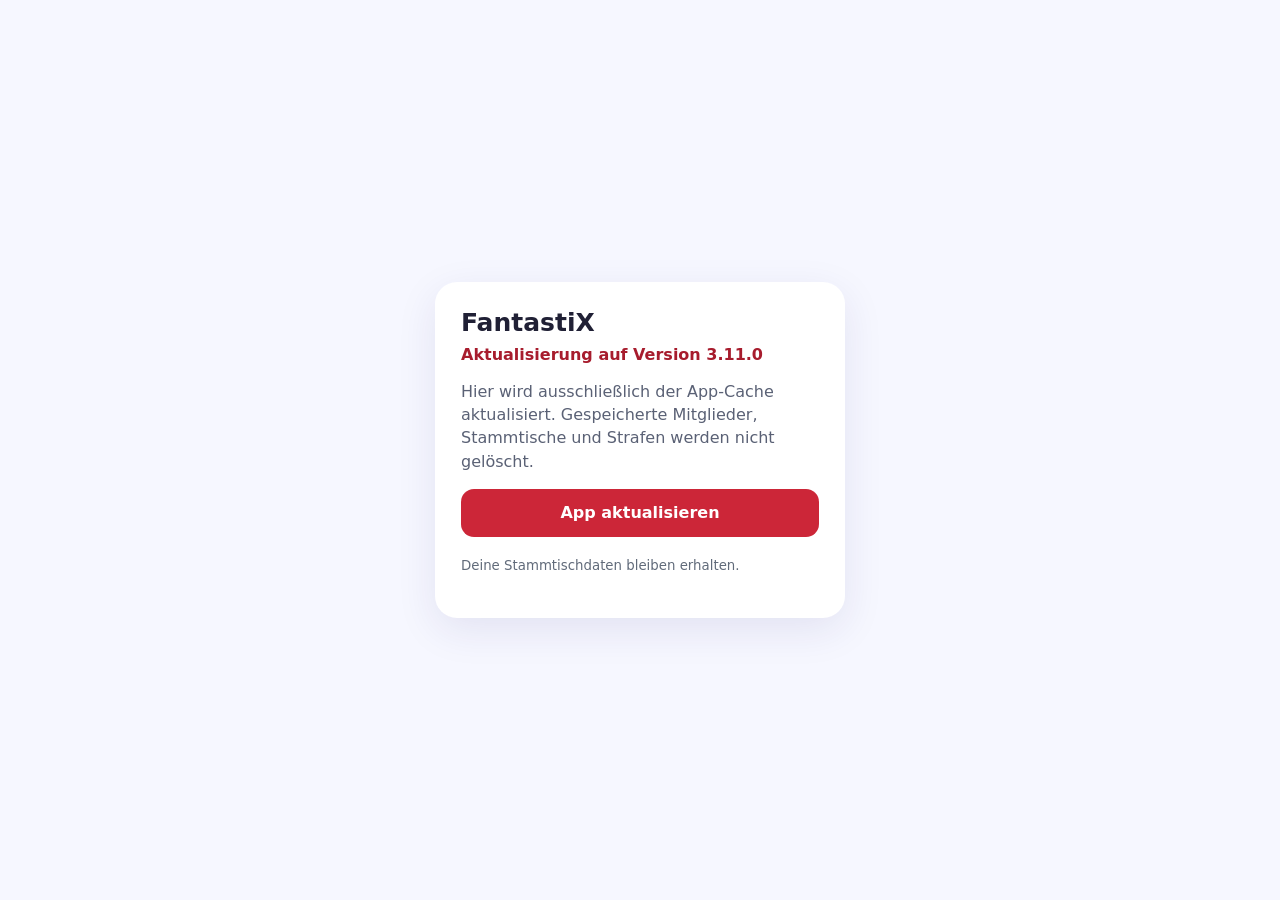
==== aktualisieren.html @ 8cd994e5 "Add files via upload" ====
<!doctype html>
<html lang="de"><head><meta charset="utf-8"><meta name="viewport" content="width=device-width,initial-scale=1"><title>FantastiX aktualisieren</title><meta name="theme-color" content="#cc2638"><style>
*{box-sizing:border-box}body{font:16px system-ui,-apple-system,sans-serif;background:#f6f7ff;color:#202035;margin:0;min-height:100dvh;display:grid;place-items:center;padding:22px}.card{background:white;border-radius:22px;padding:26px;max-width:410px;width:100%;box-shadow:0 12px 40px #28227518}h1{font-size:25px;margin:0 0 8px}p{color:#5a6175;line-height:1.45}button{border:0;border-radius:13px;background:#cc2638;color:white;font:700 16px system-ui;padding:14px 18px;width:100%;min-height:48px}small{color:#616b7a}strong{color:#a71c2d}
</style></head><body><div class="card"><h1>FantastiX</h1><strong>Aktualisierung auf Version 3.11.0</strong><p>Hier wird ausschließlich der App-Cache aktualisiert. Gespeicherte Mitglieder, Stammtische und Strafen werden nicht gelöscht.</p><button id="refresh">App aktualisieren</button><p id="message" role="status"><small>Deine Stammtischdaten bleiben erhalten.</small></p></div><script>
document.getElementById('refresh').addEventListener('click',async()=>{
const button=document.getElementById('refresh'),message=document.getElementById('message');button.disabled=true;message.textContent='Aktualisierung läuft …';
try{
if('serviceWorker' in navigator){const regs=await navigator.serviceWorker.getRegistrations();await Promise.all(regs.filter(r=>r.scope===new URL('./',location.href).href).map(r=>r.unregister()));}
if('caches' in window){const keys=await caches.keys();await Promise.all(keys.filter(k=>k.startsWith('stammtisch-plus-')||k.startsWith('fantastix-')).map(k=>caches.delete(k)));}
message.textContent='Aktualisiert. Die App wird geöffnet …';
location.replace('./?v=3.11.0&refresh='+Date.now());
}catch(err){message.textContent='Cache konnte nicht vollständig erneuert werden: '+String(err?.message||err);button.disabled=false;}
});
</script></body></html>
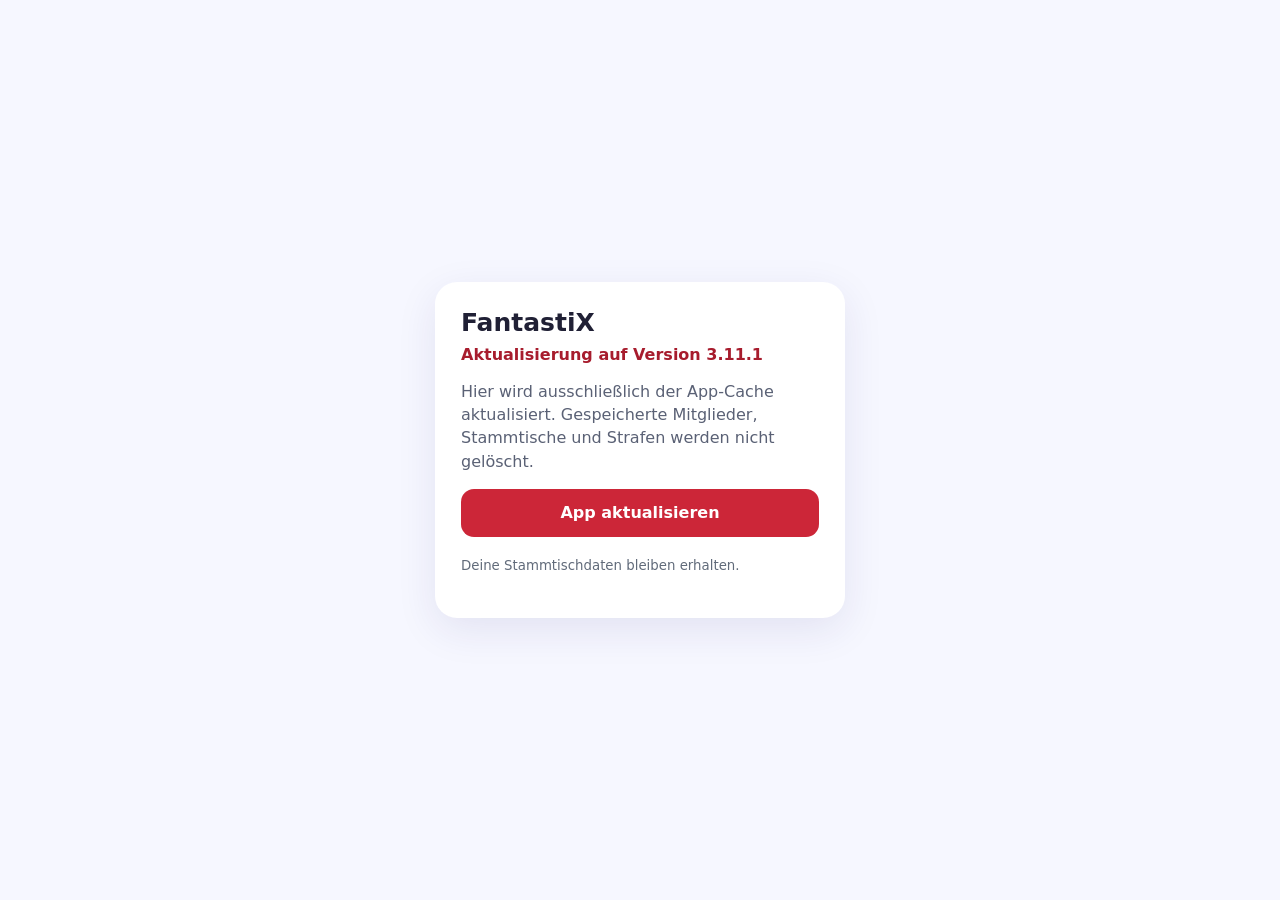
==== commit faf0d67c: "Add files via upload" ====
--- a/aktualisieren.html
+++ b/aktualisieren.html
@@ -1,14 +1,14 @@
 <!doctype html>
 <html lang="de"><head><meta charset="utf-8"><meta name="viewport" content="width=device-width,initial-scale=1"><title>FantastiX aktualisieren</title><meta name="theme-color" content="#cc2638"><style>
 *{box-sizing:border-box}body{font:16px system-ui,-apple-system,sans-serif;background:#f6f7ff;color:#202035;margin:0;min-height:100dvh;display:grid;place-items:center;padding:22px}.card{background:white;border-radius:22px;padding:26px;max-width:410px;width:100%;box-shadow:0 12px 40px #28227518}h1{font-size:25px;margin:0 0 8px}p{color:#5a6175;line-height:1.45}button{border:0;border-radius:13px;background:#cc2638;color:white;font:700 16px system-ui;padding:14px 18px;width:100%;min-height:48px}small{color:#616b7a}strong{color:#a71c2d}
-</style></head><body><div class="card"><h1>FantastiX</h1><strong>Aktualisierung auf Version 3.11.0</strong><p>Hier wird ausschließlich der App-Cache aktualisiert. Gespeicherte Mitglieder, Stammtische und Strafen werden nicht gelöscht.</p><button id="refresh">App aktualisieren</button><p id="message" role="status"><small>Deine Stammtischdaten bleiben erhalten.</small></p></div><script>
+</style></head><body><div class="card"><h1>FantastiX</h1><strong>Aktualisierung auf Version 3.11.1</strong><p>Hier wird ausschließlich der App-Cache aktualisiert. Gespeicherte Mitglieder, Stammtische und Strafen werden nicht gelöscht.</p><button id="refresh">App aktualisieren</button><p id="message" role="status"><small>Deine Stammtischdaten bleiben erhalten.</small></p></div><script>
 document.getElementById('refresh').addEventListener('click',async()=>{
 const button=document.getElementById('refresh'),message=document.getElementById('message');button.disabled=true;message.textContent='Aktualisierung läuft …';
 try{
 if('serviceWorker' in navigator){const regs=await navigator.serviceWorker.getRegistrations();await Promise.all(regs.filter(r=>r.scope===new URL('./',location.href).href).map(r=>r.unregister()));}
 if('caches' in window){const keys=await caches.keys();await Promise.all(keys.filter(k=>k.startsWith('stammtisch-plus-')||k.startsWith('fantastix-')).map(k=>caches.delete(k)));}
 message.textContent='Aktualisiert. Die App wird geöffnet …';
-location.replace('./?v=3.11.0&refresh='+Date.now());
+location.replace('./?v=3.11.1&refresh='+Date.now());
 }catch(err){message.textContent='Cache konnte nicht vollständig erneuert werden: '+String(err?.message||err);button.disabled=false;}
 });
 </script></body></html>
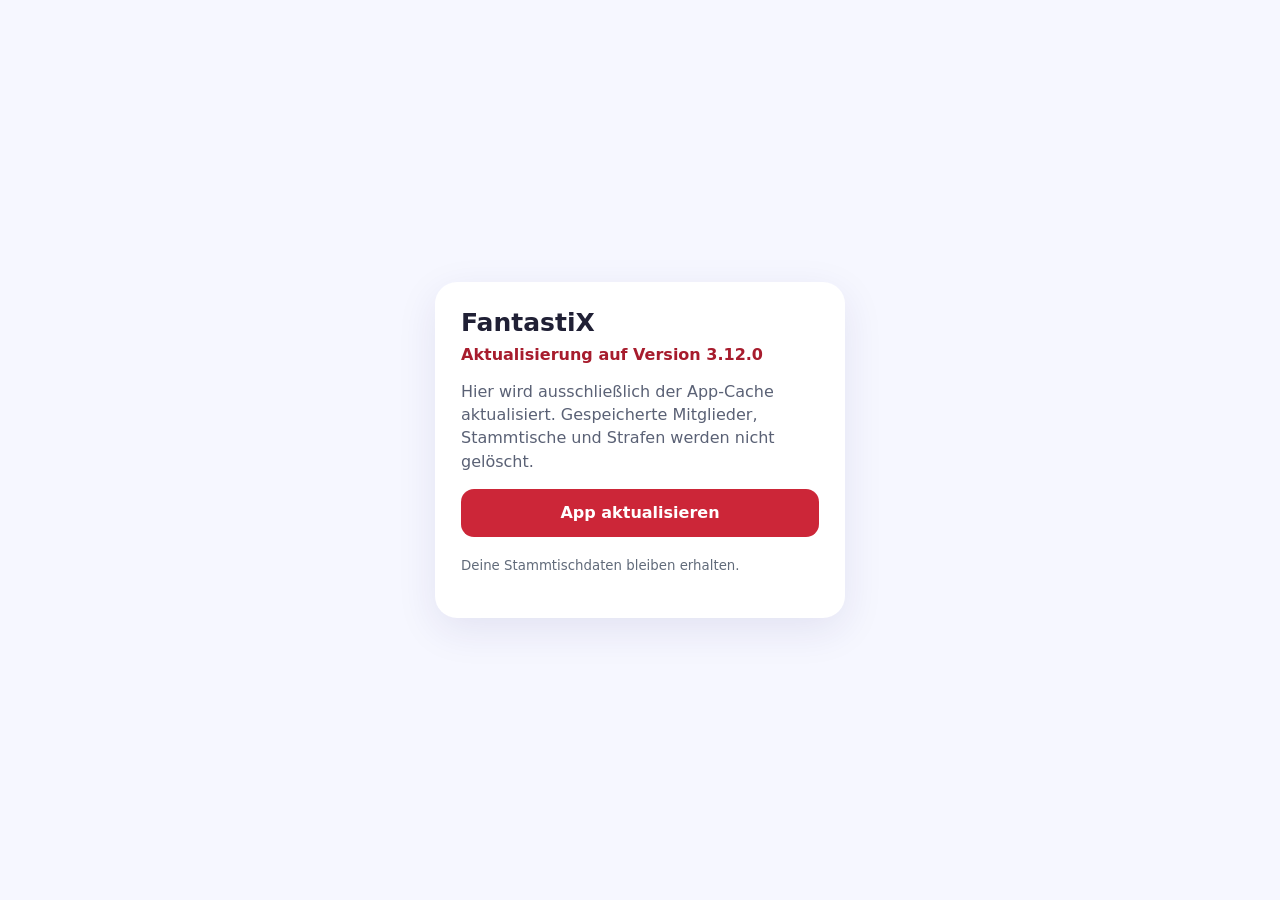
==== commit 966f99f4: "Add files via upload" ====
--- a/aktualisieren.html
+++ b/aktualisieren.html
@@ -1,14 +1,14 @@
 <!doctype html>
 <html lang="de"><head><meta charset="utf-8"><meta name="viewport" content="width=device-width,initial-scale=1"><title>FantastiX aktualisieren</title><meta name="theme-color" content="#cc2638"><style>
 *{box-sizing:border-box}body{font:16px system-ui,-apple-system,sans-serif;background:#f6f7ff;color:#202035;margin:0;min-height:100dvh;display:grid;place-items:center;padding:22px}.card{background:white;border-radius:22px;padding:26px;max-width:410px;width:100%;box-shadow:0 12px 40px #28227518}h1{font-size:25px;margin:0 0 8px}p{color:#5a6175;line-height:1.45}button{border:0;border-radius:13px;background:#cc2638;color:white;font:700 16px system-ui;padding:14px 18px;width:100%;min-height:48px}small{color:#616b7a}strong{color:#a71c2d}
-</style></head><body><div class="card"><h1>FantastiX</h1><strong>Aktualisierung auf Version 3.11.1</strong><p>Hier wird ausschließlich der App-Cache aktualisiert. Gespeicherte Mitglieder, Stammtische und Strafen werden nicht gelöscht.</p><button id="refresh">App aktualisieren</button><p id="message" role="status"><small>Deine Stammtischdaten bleiben erhalten.</small></p></div><script>
+</style></head><body><div class="card"><h1>FantastiX</h1><strong>Aktualisierung auf Version 3.12.0</strong><p>Hier wird ausschließlich der App-Cache aktualisiert. Gespeicherte Mitglieder, Stammtische und Strafen werden nicht gelöscht.</p><button id="refresh">App aktualisieren</button><p id="message" role="status"><small>Deine Stammtischdaten bleiben erhalten.</small></p></div><script>
 document.getElementById('refresh').addEventListener('click',async()=>{
 const button=document.getElementById('refresh'),message=document.getElementById('message');button.disabled=true;message.textContent='Aktualisierung läuft …';
 try{
 if('serviceWorker' in navigator){const regs=await navigator.serviceWorker.getRegistrations();await Promise.all(regs.filter(r=>r.scope===new URL('./',location.href).href).map(r=>r.unregister()));}
 if('caches' in window){const keys=await caches.keys();await Promise.all(keys.filter(k=>k.startsWith('stammtisch-plus-')||k.startsWith('fantastix-')).map(k=>caches.delete(k)));}
 message.textContent='Aktualisiert. Die App wird geöffnet …';
-location.replace('./?v=3.11.1&refresh='+Date.now());
+location.replace('./?v=3.12.0&refresh='+Date.now());
 }catch(err){message.textContent='Cache konnte nicht vollständig erneuert werden: '+String(err?.message||err);button.disabled=false;}
 });
 </script></body></html>
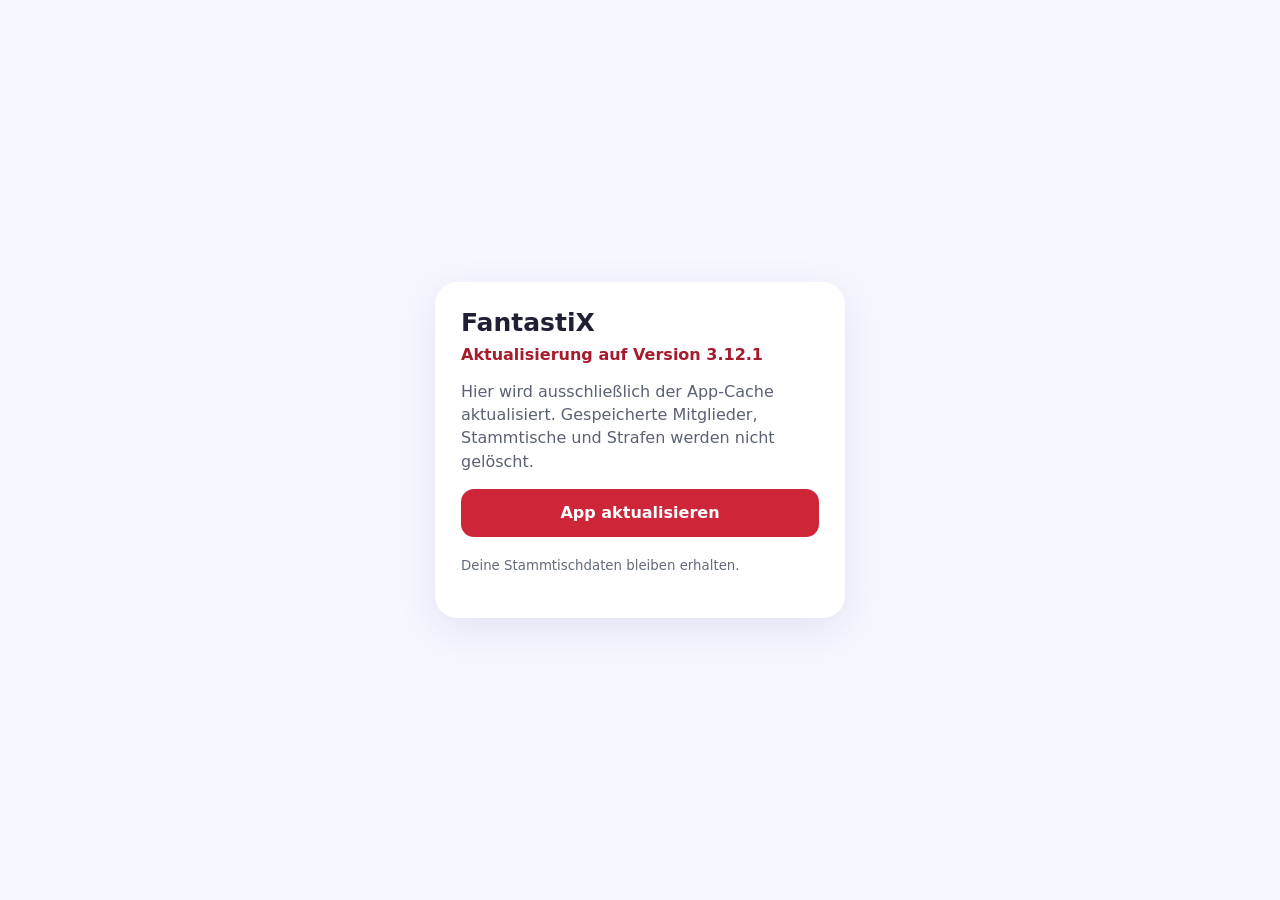
==== commit fe3d3122: "Add files via upload" ====
--- a/aktualisieren.html
+++ b/aktualisieren.html
@@ -1,14 +1,14 @@
 <!doctype html>
 <html lang="de"><head><meta charset="utf-8"><meta name="viewport" content="width=device-width,initial-scale=1"><title>FantastiX aktualisieren</title><meta name="theme-color" content="#cc2638"><style>
 *{box-sizing:border-box}body{font:16px system-ui,-apple-system,sans-serif;background:#f6f7ff;color:#202035;margin:0;min-height:100dvh;display:grid;place-items:center;padding:22px}.card{background:white;border-radius:22px;padding:26px;max-width:410px;width:100%;box-shadow:0 12px 40px #28227518}h1{font-size:25px;margin:0 0 8px}p{color:#5a6175;line-height:1.45}button{border:0;border-radius:13px;background:#cc2638;color:white;font:700 16px system-ui;padding:14px 18px;width:100%;min-height:48px}small{color:#616b7a}strong{color:#a71c2d}
-</style></head><body><div class="card"><h1>FantastiX</h1><strong>Aktualisierung auf Version 3.12.0</strong><p>Hier wird ausschließlich der App-Cache aktualisiert. Gespeicherte Mitglieder, Stammtische und Strafen werden nicht gelöscht.</p><button id="refresh">App aktualisieren</button><p id="message" role="status"><small>Deine Stammtischdaten bleiben erhalten.</small></p></div><script>
+</style></head><body><div class="card"><h1>FantastiX</h1><strong>Aktualisierung auf Version 3.12.1</strong><p>Hier wird ausschließlich der App-Cache aktualisiert. Gespeicherte Mitglieder, Stammtische und Strafen werden nicht gelöscht.</p><button id="refresh">App aktualisieren</button><p id="message" role="status"><small>Deine Stammtischdaten bleiben erhalten.</small></p></div><script>
 document.getElementById('refresh').addEventListener('click',async()=>{
 const button=document.getElementById('refresh'),message=document.getElementById('message');button.disabled=true;message.textContent='Aktualisierung läuft …';
 try{
-if('serviceWorker' in navigator){const regs=await navigator.serviceWorker.getRegistrations();await Promise.all(regs.filter(r=>r.scope===new URL('./',location.href).href).map(r=>r.unregister()));}
+if('serviceWorker' in navigator){const reg=await navigator.serviceWorker.getRegistration(new URL('./',location.href).href);if(reg)await reg.update();}
 if('caches' in window){const keys=await caches.keys();await Promise.all(keys.filter(k=>k.startsWith('stammtisch-plus-')||k.startsWith('fantastix-')).map(k=>caches.delete(k)));}
 message.textContent='Aktualisiert. Die App wird geöffnet …';
-location.replace('./?v=3.12.0&refresh='+Date.now());
+location.replace('./?v=3.12.1&refresh='+Date.now());
 }catch(err){message.textContent='Cache konnte nicht vollständig erneuert werden: '+String(err?.message||err);button.disabled=false;}
 });
 </script></body></html>
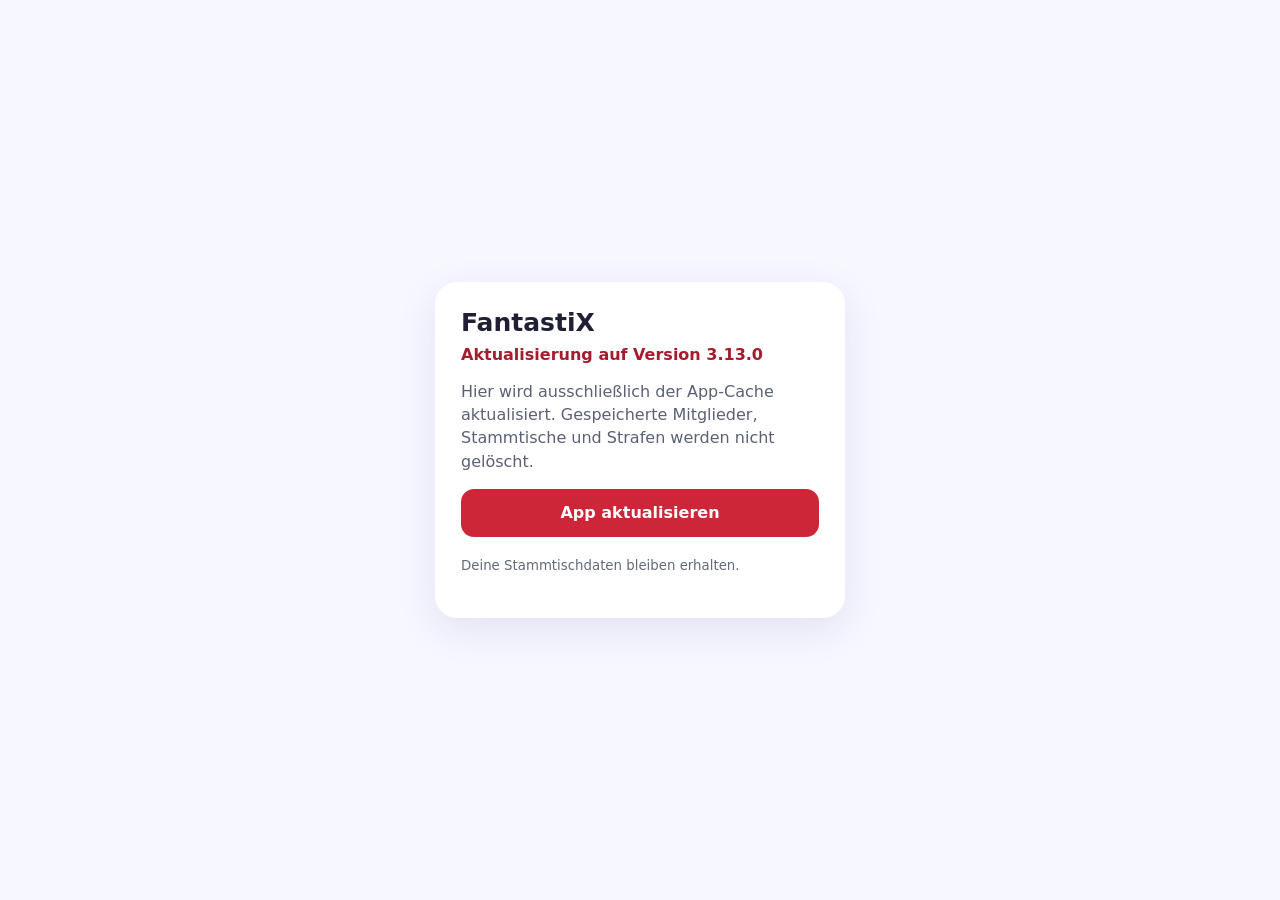
==== commit 889fffeb: "Add files via upload" ====
--- a/aktualisieren.html
+++ b/aktualisieren.html
@@ -1,14 +1,14 @@
 <!doctype html>
 <html lang="de"><head><meta charset="utf-8"><meta name="viewport" content="width=device-width,initial-scale=1"><title>FantastiX aktualisieren</title><meta name="theme-color" content="#cc2638"><style>
 *{box-sizing:border-box}body{font:16px system-ui,-apple-system,sans-serif;background:#f6f7ff;color:#202035;margin:0;min-height:100dvh;display:grid;place-items:center;padding:22px}.card{background:white;border-radius:22px;padding:26px;max-width:410px;width:100%;box-shadow:0 12px 40px #28227518}h1{font-size:25px;margin:0 0 8px}p{color:#5a6175;line-height:1.45}button{border:0;border-radius:13px;background:#cc2638;color:white;font:700 16px system-ui;padding:14px 18px;width:100%;min-height:48px}small{color:#616b7a}strong{color:#a71c2d}
-</style></head><body><div class="card"><h1>FantastiX</h1><strong>Aktualisierung auf Version 3.12.1</strong><p>Hier wird ausschließlich der App-Cache aktualisiert. Gespeicherte Mitglieder, Stammtische und Strafen werden nicht gelöscht.</p><button id="refresh">App aktualisieren</button><p id="message" role="status"><small>Deine Stammtischdaten bleiben erhalten.</small></p></div><script>
+</style></head><body><div class="card"><h1>FantastiX</h1><strong>Aktualisierung auf Version 3.13.0</strong><p>Hier wird ausschließlich der App-Cache aktualisiert. Gespeicherte Mitglieder, Stammtische und Strafen werden nicht gelöscht.</p><button id="refresh">App aktualisieren</button><p id="message" role="status"><small>Deine Stammtischdaten bleiben erhalten.</small></p></div><script>
 document.getElementById('refresh').addEventListener('click',async()=>{
 const button=document.getElementById('refresh'),message=document.getElementById('message');button.disabled=true;message.textContent='Aktualisierung läuft …';
 try{
 if('serviceWorker' in navigator){const reg=await navigator.serviceWorker.getRegistration(new URL('./',location.href).href);if(reg)await reg.update();}
 if('caches' in window){const keys=await caches.keys();await Promise.all(keys.filter(k=>k.startsWith('stammtisch-plus-')||k.startsWith('fantastix-')).map(k=>caches.delete(k)));}
 message.textContent='Aktualisiert. Die App wird geöffnet …';
-location.replace('./?v=3.12.1&refresh='+Date.now());
+location.replace('./?v=3.13.0&refresh='+Date.now());
 }catch(err){message.textContent='Cache konnte nicht vollständig erneuert werden: '+String(err?.message||err);button.disabled=false;}
 });
 </script></body></html>
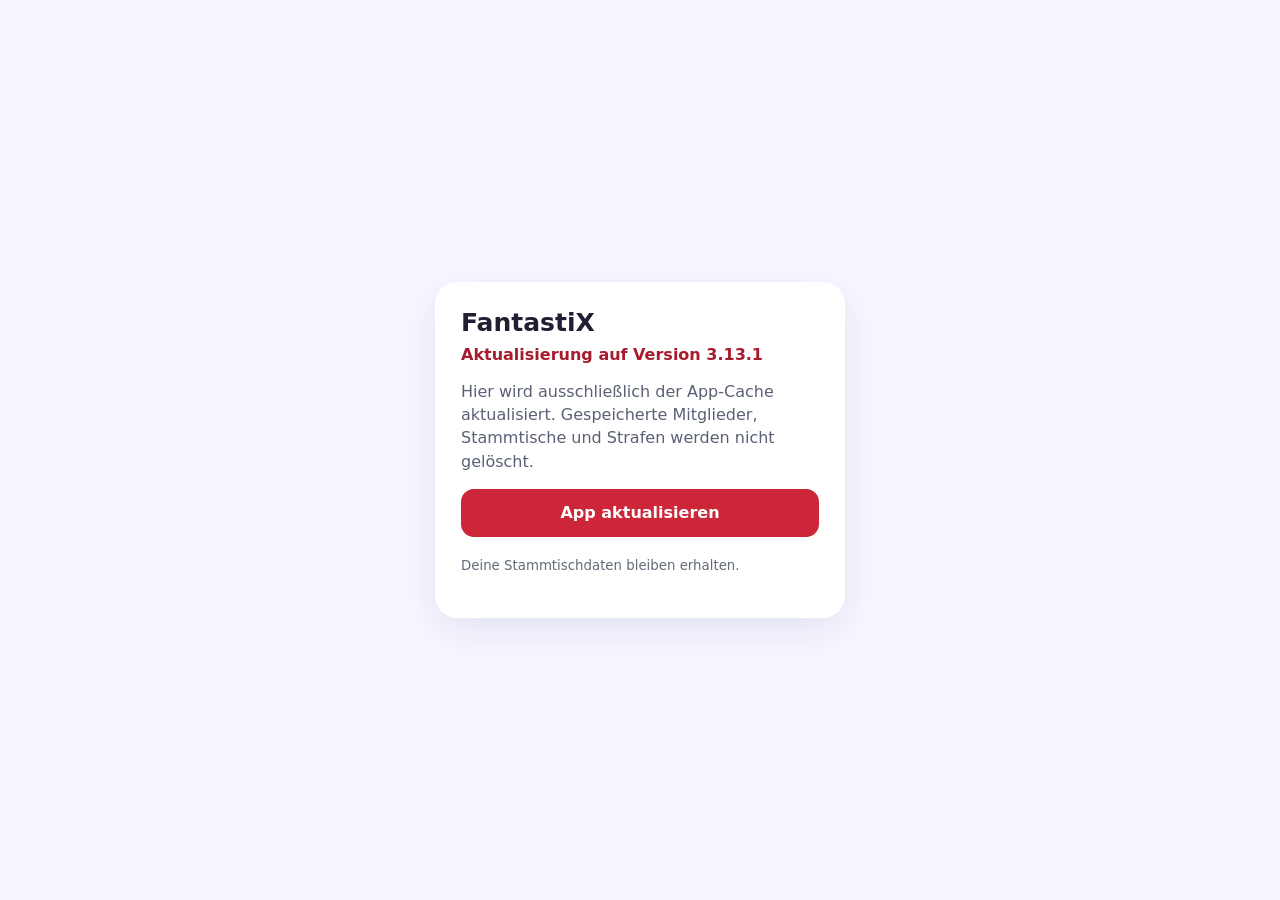
==== commit c92bf58c: "Add files via upload" ====
--- a/aktualisieren.html
+++ b/aktualisieren.html
@@ -1,14 +1,14 @@
 <!doctype html>
 <html lang="de"><head><meta charset="utf-8"><meta name="viewport" content="width=device-width,initial-scale=1"><title>FantastiX aktualisieren</title><meta name="theme-color" content="#cc2638"><style>
 *{box-sizing:border-box}body{font:16px system-ui,-apple-system,sans-serif;background:#f6f7ff;color:#202035;margin:0;min-height:100dvh;display:grid;place-items:center;padding:22px}.card{background:white;border-radius:22px;padding:26px;max-width:410px;width:100%;box-shadow:0 12px 40px #28227518}h1{font-size:25px;margin:0 0 8px}p{color:#5a6175;line-height:1.45}button{border:0;border-radius:13px;background:#cc2638;color:white;font:700 16px system-ui;padding:14px 18px;width:100%;min-height:48px}small{color:#616b7a}strong{color:#a71c2d}
-</style></head><body><div class="card"><h1>FantastiX</h1><strong>Aktualisierung auf Version 3.13.0</strong><p>Hier wird ausschließlich der App-Cache aktualisiert. Gespeicherte Mitglieder, Stammtische und Strafen werden nicht gelöscht.</p><button id="refresh">App aktualisieren</button><p id="message" role="status"><small>Deine Stammtischdaten bleiben erhalten.</small></p></div><script>
+</style></head><body><div class="card"><h1>FantastiX</h1><strong>Aktualisierung auf Version 3.13.1</strong><p>Hier wird ausschließlich der App-Cache aktualisiert. Gespeicherte Mitglieder, Stammtische und Strafen werden nicht gelöscht.</p><button id="refresh">App aktualisieren</button><p id="message" role="status"><small>Deine Stammtischdaten bleiben erhalten.</small></p></div><script>
 document.getElementById('refresh').addEventListener('click',async()=>{
 const button=document.getElementById('refresh'),message=document.getElementById('message');button.disabled=true;message.textContent='Aktualisierung läuft …';
 try{
 if('serviceWorker' in navigator){const reg=await navigator.serviceWorker.getRegistration(new URL('./',location.href).href);if(reg)await reg.update();}
 if('caches' in window){const keys=await caches.keys();await Promise.all(keys.filter(k=>k.startsWith('stammtisch-plus-')||k.startsWith('fantastix-')).map(k=>caches.delete(k)));}
 message.textContent='Aktualisiert. Die App wird geöffnet …';
-location.replace('./?v=3.13.0&refresh='+Date.now());
+location.replace('./?v=3.13.1&refresh='+Date.now());
 }catch(err){message.textContent='Cache konnte nicht vollständig erneuert werden: '+String(err?.message||err);button.disabled=false;}
 });
 </script></body></html>
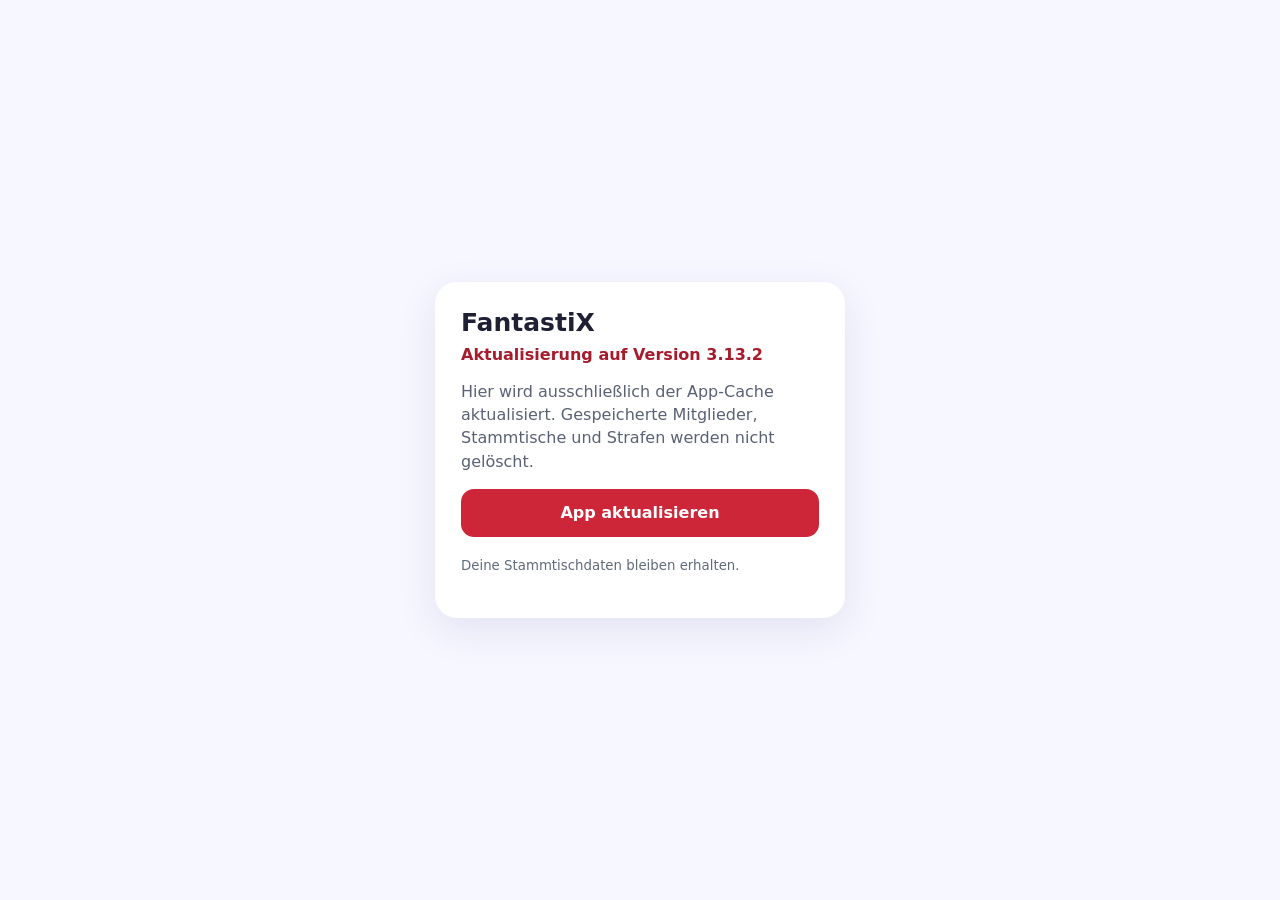
==== commit 6d5e9a86: "Add files via upload" ====
--- a/aktualisieren.html
+++ b/aktualisieren.html
@@ -1,14 +1,14 @@
 <!doctype html>
 <html lang="de"><head><meta charset="utf-8"><meta name="viewport" content="width=device-width,initial-scale=1"><title>FantastiX aktualisieren</title><meta name="theme-color" content="#cc2638"><style>
 *{box-sizing:border-box}body{font:16px system-ui,-apple-system,sans-serif;background:#f6f7ff;color:#202035;margin:0;min-height:100dvh;display:grid;place-items:center;padding:22px}.card{background:white;border-radius:22px;padding:26px;max-width:410px;width:100%;box-shadow:0 12px 40px #28227518}h1{font-size:25px;margin:0 0 8px}p{color:#5a6175;line-height:1.45}button{border:0;border-radius:13px;background:#cc2638;color:white;font:700 16px system-ui;padding:14px 18px;width:100%;min-height:48px}small{color:#616b7a}strong{color:#a71c2d}
-</style></head><body><div class="card"><h1>FantastiX</h1><strong>Aktualisierung auf Version 3.13.1</strong><p>Hier wird ausschließlich der App-Cache aktualisiert. Gespeicherte Mitglieder, Stammtische und Strafen werden nicht gelöscht.</p><button id="refresh">App aktualisieren</button><p id="message" role="status"><small>Deine Stammtischdaten bleiben erhalten.</small></p></div><script>
+</style></head><body><div class="card"><h1>FantastiX</h1><strong>Aktualisierung auf Version 3.13.2</strong><p>Hier wird ausschließlich der App-Cache aktualisiert. Gespeicherte Mitglieder, Stammtische und Strafen werden nicht gelöscht.</p><button id="refresh">App aktualisieren</button><p id="message" role="status"><small>Deine Stammtischdaten bleiben erhalten.</small></p></div><script>
 document.getElementById('refresh').addEventListener('click',async()=>{
 const button=document.getElementById('refresh'),message=document.getElementById('message');button.disabled=true;message.textContent='Aktualisierung läuft …';
 try{
 if('serviceWorker' in navigator){const reg=await navigator.serviceWorker.getRegistration(new URL('./',location.href).href);if(reg)await reg.update();}
 if('caches' in window){const keys=await caches.keys();await Promise.all(keys.filter(k=>k.startsWith('stammtisch-plus-')||k.startsWith('fantastix-')).map(k=>caches.delete(k)));}
 message.textContent='Aktualisiert. Die App wird geöffnet …';
-location.replace('./?v=3.13.1&refresh='+Date.now());
+location.replace('./?v=3.13.2&refresh='+Date.now());
 }catch(err){message.textContent='Cache konnte nicht vollständig erneuert werden: '+String(err?.message||err);button.disabled=false;}
 });
 </script></body></html>
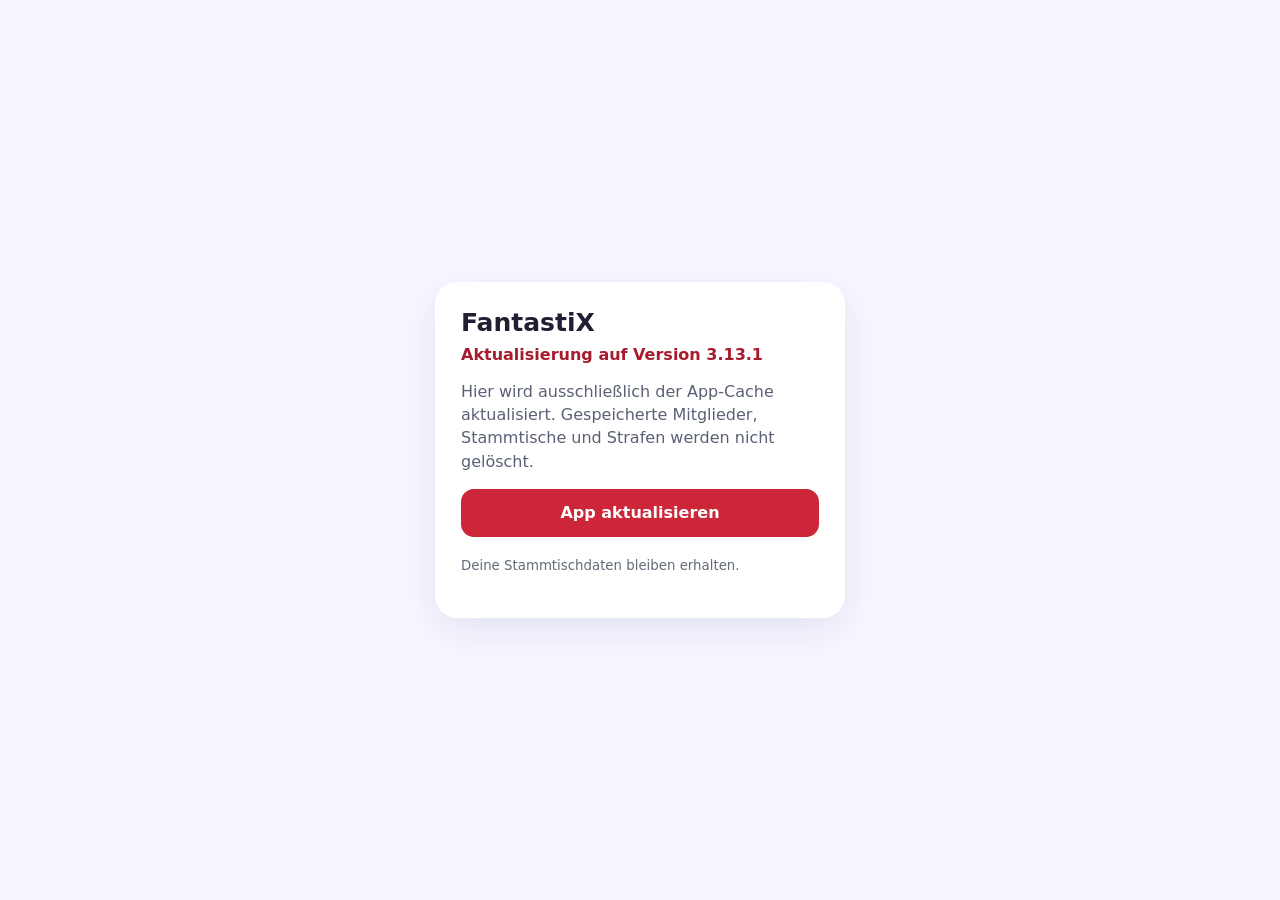
==== commit ad5f3828: "Add files via upload" ====
--- a/aktualisieren.html
+++ b/aktualisieren.html
@@ -1,14 +1,14 @@
 <!doctype html>
 <html lang="de"><head><meta charset="utf-8"><meta name="viewport" content="width=device-width,initial-scale=1"><title>FantastiX aktualisieren</title><meta name="theme-color" content="#cc2638"><style>
 *{box-sizing:border-box}body{font:16px system-ui,-apple-system,sans-serif;background:#f6f7ff;color:#202035;margin:0;min-height:100dvh;display:grid;place-items:center;padding:22px}.card{background:white;border-radius:22px;padding:26px;max-width:410px;width:100%;box-shadow:0 12px 40px #28227518}h1{font-size:25px;margin:0 0 8px}p{color:#5a6175;line-height:1.45}button{border:0;border-radius:13px;background:#cc2638;color:white;font:700 16px system-ui;padding:14px 18px;width:100%;min-height:48px}small{color:#616b7a}strong{color:#a71c2d}
-</style></head><body><div class="card"><h1>FantastiX</h1><strong>Aktualisierung auf Version 3.13.2</strong><p>Hier wird ausschließlich der App-Cache aktualisiert. Gespeicherte Mitglieder, Stammtische und Strafen werden nicht gelöscht.</p><button id="refresh">App aktualisieren</button><p id="message" role="status"><small>Deine Stammtischdaten bleiben erhalten.</small></p></div><script>
+</style></head><body><div class="card"><h1>FantastiX</h1><strong>Aktualisierung auf Version 3.13.1</strong><p>Hier wird ausschließlich der App-Cache aktualisiert. Gespeicherte Mitglieder, Stammtische und Strafen werden nicht gelöscht.</p><button id="refresh">App aktualisieren</button><p id="message" role="status"><small>Deine Stammtischdaten bleiben erhalten.</small></p></div><script>
 document.getElementById('refresh').addEventListener('click',async()=>{
 const button=document.getElementById('refresh'),message=document.getElementById('message');button.disabled=true;message.textContent='Aktualisierung läuft …';
 try{
 if('serviceWorker' in navigator){const reg=await navigator.serviceWorker.getRegistration(new URL('./',location.href).href);if(reg)await reg.update();}
 if('caches' in window){const keys=await caches.keys();await Promise.all(keys.filter(k=>k.startsWith('stammtisch-plus-')||k.startsWith('fantastix-')).map(k=>caches.delete(k)));}
 message.textContent='Aktualisiert. Die App wird geöffnet …';
-location.replace('./?v=3.13.2&refresh='+Date.now());
+location.replace('./?v=3.13.1&refresh='+Date.now());
 }catch(err){message.textContent='Cache konnte nicht vollständig erneuert werden: '+String(err?.message||err);button.disabled=false;}
 });
 </script></body></html>
